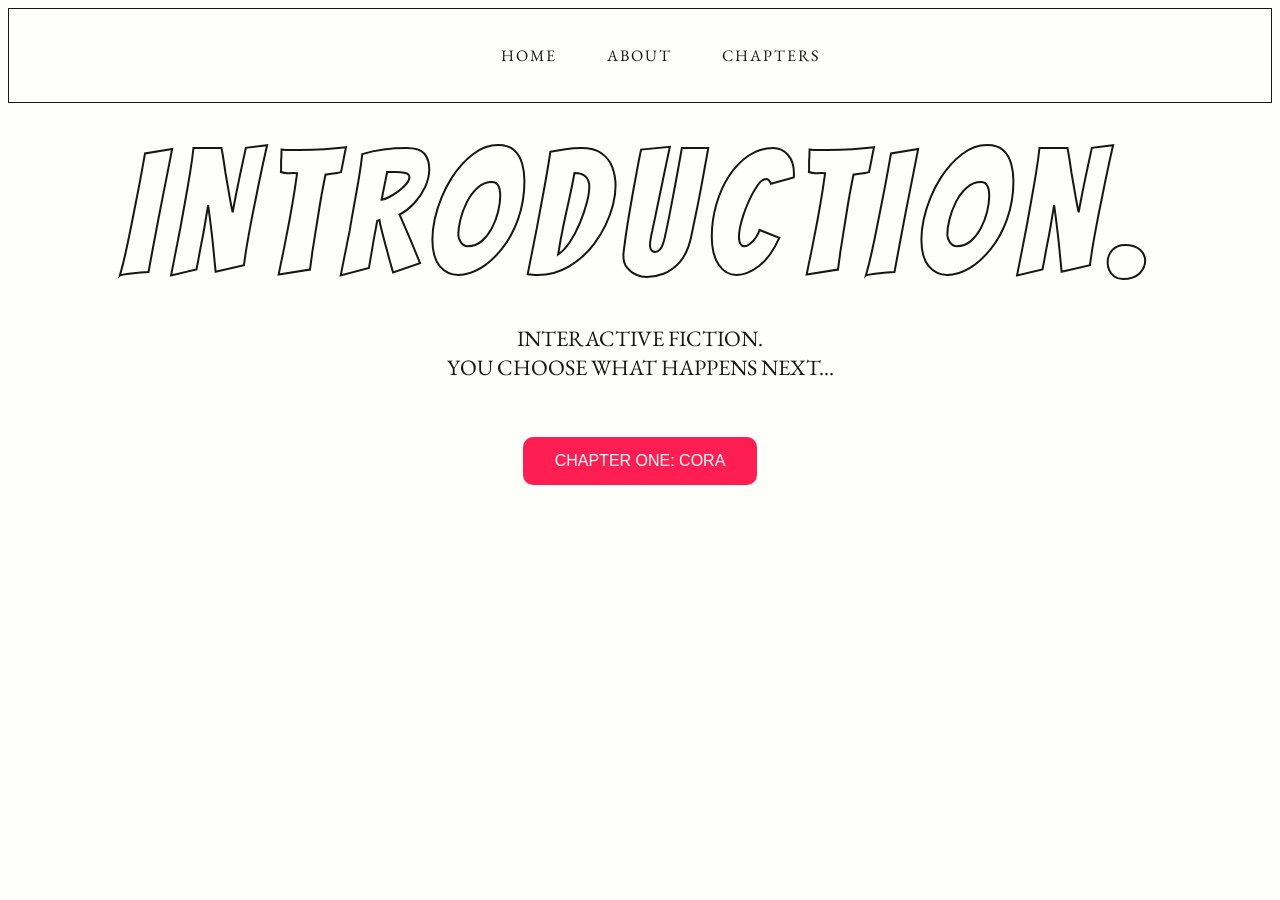
==== index.html @ d99d7624 "changed button for mobile size" ====
<!DOCTYPE html>
<html lang="en">
  <head>
    <meta charset="UTF-8" />
    <meta name="viewport" content="width=<, initial-scale=1.0" />
    <link rel="preconnect" href="https://fonts.googleapis.com">
<link rel="preconnect" href="https://fonts.gstatic.com" crossorigin>
<link href="https://fonts.googleapis.com/css2?family=Archivo+Black&family=Bangers&family=Didact+Gothic&family=EB+Garamond:ital,wght@0,400..800;1,400..800&display=swap" rel="stylesheet">
  
        <link rel="stylesheet" href="src/style.css" />

    <title>A WORLD WITHOUT Y</title>
    
  </head>
  <body>
  
      <nav>
    <ul>
     <li><a href="index.html">HOME</a></li>
        <li><a href="about.html">ABOUT</a></li>
        <li><a href="chapters.html">CHAPTERS</a></li>
    </ul>
  </nav>
<br/>
    <h1>INTRODUCTION.<h1>
      <h2> INTERACTIVE FICTION. <br/> YOU CHOOSE WHAT HAPPENS NEXT...</h2>
<br/> <br/> 
     <a href="chapters.html">  <button class="chapterone" type="button" >CHAPTER ONE: CORA</button>
   
<br/>
<br/>
<br/> <br/> 
  
  </body>
</html>
---- src/style.css ----
body {
  background: #fefffa;
  text-align: center;
}

h1 {
  font-style: normal;
  text-shadow: 3px 3px 2px #fefffa;
  -webkit-text-fill-color: transparent;
  -webkit-text-stroke-width: 2px;
  -webkit-text-stroke-color: #171616;
  font-size: 174px;
  font-family: "Bangers", system-ui;
  font-weight: 400;
  font-style: normal;
  margin: 0 auto;
  letter-spacing: 14px;
}

h2 {
  font-family: "EB Garamond", serif;
  font-size: 22px;
  color: #171617;
  font-weight: lighter;
}

p {
  font-family: "EB Garamond", serif;
  font-optical-sizing: auto;
  font-weight: 300;
  font-style: normal;
  color: #171616;
  font-size: 18px;
}

nav {
  background-color: #fefffa;
  padding: 20px;
  font-family: "EB Garamond", serif;
  font-weight: lighter;
  border: solid, #171616;
  border-width: 1px;
}

nav ul {
  display: flex;
  justify-content: center;
  list-style: none;
  gap: 50px;
  letter-spacing: 2px;
}

nav a {
  color: #171616;
  text-decoration: none;
  font-weight: 100;
  transition: 0.3s;
}

nav a:hover {
  color: #747474;
}

.chapterone {
  background-color: rgba(255, 0, 60, 0.884);
  border: none;
  color: white;
  padding: 15px 32px;
  text-align: center;
  text-decoration: none;
  display: inline-block;
  font-size: 16px;
  cursor: pointer;
  border-radius: 10px;
}

.chapterone:hover {
  background-color: rgba(255, 0, 60, 0.7);
  border: none;
  color: white;
  padding: 15px 32px;
  text-align: center;
  text-decoration: none;
  display: inline-block;
  font-size: 16px;
  cursor: pointer;
}

@media (max-width: 576px) {
  h1 {
    font-style: normal;
    text-shadow: 3px 3px 2px #fefffa;
    -webkit-text-fill-color: transparent;
    -webkit-text-stroke-width: 2px;
    -webkit-text-stroke-color: #171616;
    font-size: 70px;
    font-family: "Bangers", system-ui;
    font-weight: 300;
    font-style: normal;
    letter-spacing: 4px;
    margin-top: 40px;
  }

  h2 {
    font-family: "EB Garamond", serif;
    font-size: 14px;
    color: #171617;
    font-weight: lighter;
    margin-bottom: 100px;
  }

  p {
    font-family: "EB Garamond", serif;
    font-optical-sizing: auto;
    font-weight: 300;
    font-style: normal;
    color: #171616;
    font-size: 12px;
  }

  nav {
    background-color: #fefffa;
    padding: 14px;
    font-family: "EB Garamond", serif;
    font-weight: lighter;
    border: solid, #171616;
    border-width: 1px;
  }

  nav ul {
    display: flex;
    justify-content: center;
    list-style: none;
    gap: 30px;
    letter-spacing: 1px;
    font-size: 14px;
  }

  nav a {
    color: #171616;
    text-decoration: none;
    font-weight: 100;
    transition: 0.3s;
  }

  nav a:hover {
    color: #747474;
  }

  .chapterone {
    background-color: rgba(255, 0, 60, 0.884);
    border: none;
    color: white;
    padding: 32px 64px;
    text-align: center;
    text-decoration: none;
    display: inline-block;
    font-size: 16px;
    cursor: pointer;
    border-radius: 10px;
  }

  .chapterone:hover {
    background-color: rgba(255, 0, 60, 0.7);
    border: none;
    color: white;
    padding: 32px 64px;
    text-align: center;
    text-decoration: none;
    display: inline-block;
    font-size: 16px;
    cursor: pointer;
  }
}
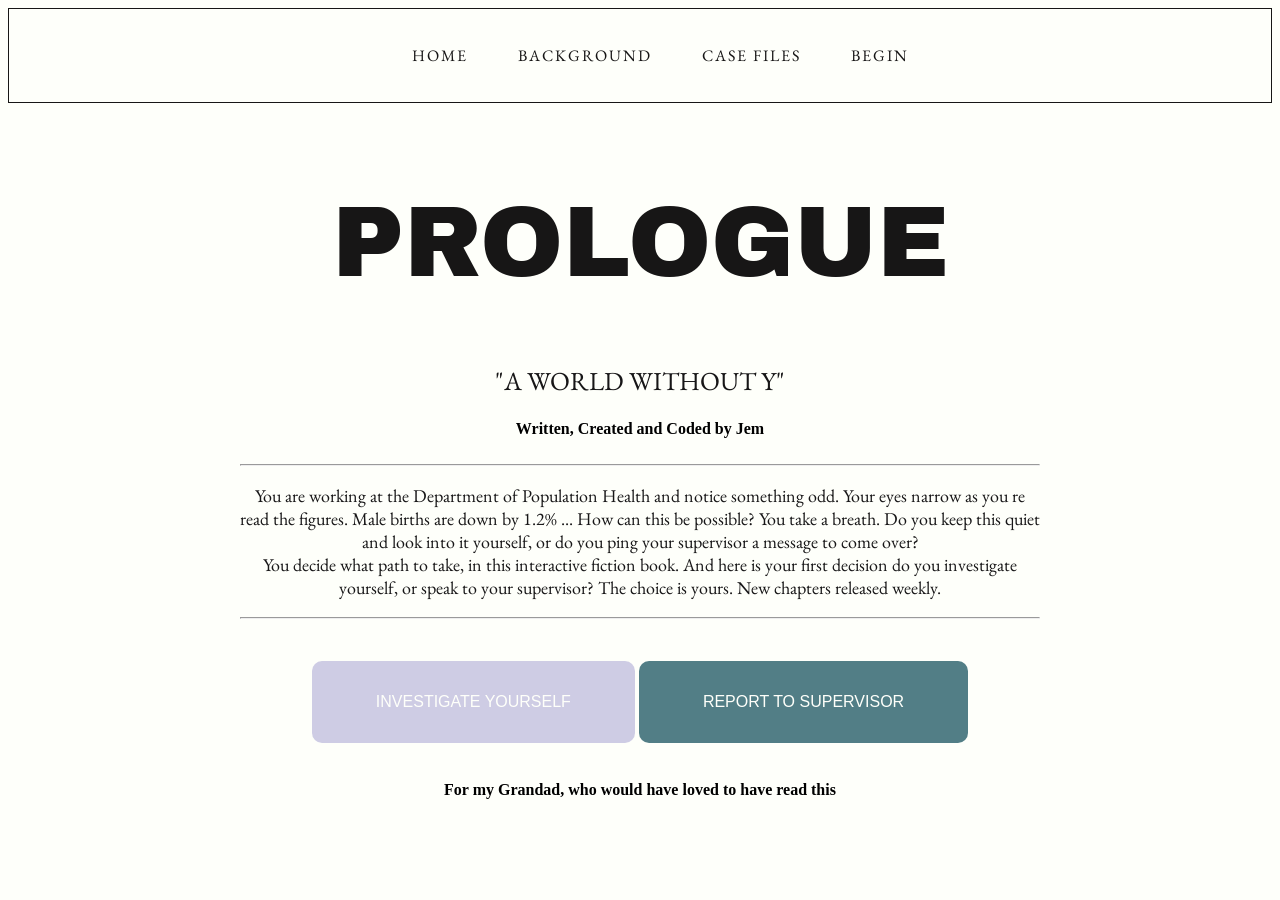
==== commit 3bbde471: "colors and buttons made neutral" ====
--- a/index.html
+++ b/index.html
@@ -3,33 +3,59 @@
   <head>
     <meta charset="UTF-8" />
     <meta name="viewport" content="width=<, initial-scale=1.0" />
-    <link rel="preconnect" href="https://fonts.googleapis.com">
-<link rel="preconnect" href="https://fonts.gstatic.com" crossorigin>
-<link href="https://fonts.googleapis.com/css2?family=Archivo+Black&family=Bangers&family=Didact+Gothic&family=EB+Garamond:ital,wght@0,400..800;1,400..800&display=swap" rel="stylesheet">
-  
-        <link rel="stylesheet" href="src/style.css" />
+    <link rel="preconnect" href="https://fonts.googleapis.com" />
+    <link rel="preconnect" href="https://fonts.gstatic.com" crossorigin />
+    <link
+      href="https://fonts.googleapis.com/css2?family=Archivo+Black&family=Bangers&family=Didact+Gothic&family=EB+Garamond:ital,wght@0,400..800;1,400..800&display=swap"
+      rel="stylesheet"
+    />
 
-    <title>A WORLD WITHOUT Y</title>
-    
+    <link rel="stylesheet" href="src/style.css" />
+
+    <title>A WORLD WITHOUT Y, INTERACTIVE FICTION</title>
   </head>
   <body>
-  
-      <nav>
-    <ul>
-     <li><a href="index.html">HOME</a></li>
-        <li><a href="about.html">ABOUT</a></li>
-        <li><a href="chapters.html">CHAPTERS</a></li>
-    </ul>
-  </nav>
-<br/>
-    <h1>INTRODUCTION.<h1>
-      <h2> INTERACTIVE FICTION. <br/> YOU CHOOSE WHAT HAPPENS NEXT...</h2>
-<br/> <br/> 
-     <a href="chapters.html">  <button class="chapterone" type="button" >CHAPTER ONE: CORA</button>
-   
-<br/>
-<br/>
-<br/> <br/> 
-  
+    <nav>
+      <ul>
+        <li><a href="index.html">HOME</a></li>
+        <li><a href="background.html">BACKGROUND</a></li>
+        <li><a href="casefiles.html">CASE FILES</a></li>
+        <li><a href="begin.html">BEGIN</a></li>
+      </ul>
+    </nav>
+    <br />
+    <div class="main">
+      <h1>PROLOGUE</h1>
+      <h2>"A WORLD WITHOUT Y"</h2>
+      <strong>Written, Created and Coded by Jem </strong><br /><br />
+      <hr />
+      <h3>
+        You are working at the Department of Population Health and notice
+        something odd. Your eyes narrow as you re read the figures. Male births
+        are down by 1.2% ... How can this be possible? You take a breath. Do you
+        keep this quiet and look into it yourself, or do you ping your
+        supervisor a message to come over?
+        <br />You decide what path to take, in this interactive fiction book.
+        And here is your first decision do you investigate yourself, or speak to
+        your supervisor? The choice is yours. New chapters released weekly.
+      </h3>
+
+      <hr />
+    </div>
+    <br />
+
+    <br />
+    <a href="chapteroneself.html">
+      <button class="chapterignore" type="button">
+        INVESTIGATE YOURSELF
+      </button></a
+    >
+    <a href="chapteroneact.html">
+      <button class="chapteract" type="button">REPORT TO SUPERVISOR</button></a
+    >
+    <br />
+    <br />
+    <br />
+    <strong>For my Grandad, who would have loved to have read this</strong>
   </body>
 </html>
--- a/src/style.css
+++ b/src/style.css
@@ -3,25 +3,31 @@
   text-align: center;
 }
 
+.main {
+  margin: 0 auto;
+  text-align: center;
+  max-width: 800px;
+}
 h1 {
   font-style: normal;
-  text-shadow: 3px 3px 2px #fefffa;
-  -webkit-text-fill-color: transparent;
-  -webkit-text-stroke-width: 2px;
-  -webkit-text-stroke-color: #171616;
-  font-size: 174px;
-  font-family: "Bangers", system-ui;
+  color: #171616;
+  font-size: 100px;
+  font-family: "Archivo Black", sans-serif;
   font-weight: 400;
   font-style: normal;
-  margin: 0 auto;
-  letter-spacing: 14px;
 }
 
 h2 {
   font-family: "EB Garamond", serif;
-  font-size: 22px;
+  font-size: 26px;
   color: #171617;
   font-weight: lighter;
+}
+h3 {
+  font-family: "EB Garamond", serif;
+  font-size: 18px;
+  color: #171617;
+  font-weight: 100;
 }
 
 p {
@@ -61,52 +67,87 @@
   color: #747474;
 }
 
-.chapterone {
-  background-color: rgba(255, 0, 60, 0.884);
+.chapterignore {
+  background-color: rgba(196, 194, 224, 0.824);
   border: none;
-  color: white;
-  padding: 15px 32px;
+  color: #fefffa;
+  padding: 32px 64px;
   text-align: center;
   text-decoration: none;
   display: inline-block;
   font-size: 16px;
   cursor: pointer;
   border-radius: 10px;
-}
-
-.chapterone:hover {
-  background-color: rgba(255, 0, 60, 0.7);
+  transition: 0.3s ease;
+  transform: translateY(-2px);
+}
+
+.chapterignore:hover {
+  border: solid, #171616;
+  background-color: #fefffa;
+  color: #171616;
+  border-width: 1px;
+  padding: 32px 64px;
+  text-align: center;
+  text-decoration: none;
+  display: inline-block;
+  font-size: 16px;
+  cursor: pointer;
+  transition: 0.3s ease;
+  transform: translateY(-2px);
+}
+
+.chapteract {
+  background-color: rgba(59, 109, 120, 0.884);
   border: none;
-  color: white;
-  padding: 15px 32px;
-  text-align: center;
-  text-decoration: none;
-  display: inline-block;
-  font-size: 16px;
-  cursor: pointer;
+  color: #fefffa;
+  padding: 32px 64px;
+  text-align: center;
+  text-decoration: none;
+  display: inline-block;
+  font-size: 16px;
+  cursor: pointer;
+  border-radius: 10px;
+  transition: 0.3s ease;
+  transform: translateY(-2px);
+}
+
+.chapteract:hover {
+  border: solid, #171616;
+  background-color: #fefffa;
+  color: #171616;
+  border-width: 1px;
+  padding: 32px 64px;
+  text-align: center;
+  text-decoration: none;
+  display: inline-block;
+  font-size: 16px;
+  cursor: pointer;
+  transition: 0.3s ease;
+  transform: translateY(-2px);
 }
 
 @media (max-width: 576px) {
   h1 {
     font-style: normal;
-    text-shadow: 3px 3px 2px #fefffa;
-    -webkit-text-fill-color: transparent;
-    -webkit-text-stroke-width: 2px;
-    -webkit-text-stroke-color: #171616;
-    font-size: 70px;
-    font-family: "Bangers", system-ui;
+    color: #171616;
+    font-size: 62px;
+    font-family: "Archivo Black", sans-serif;
     font-weight: 300;
     font-style: normal;
-    letter-spacing: 4px;
-    margin-top: 40px;
   }
 
   h2 {
     font-family: "EB Garamond", serif;
-    font-size: 14px;
+    font-size: 18px;
     color: #171617;
-    font-weight: lighter;
-    margin-bottom: 100px;
+    font-weight: 300;
+  }
+
+  .main {
+    margin: 0 auto;
+    text-align: center;
+    max-width: 400px;
   }
 
   p {
@@ -131,9 +172,9 @@
     display: flex;
     justify-content: center;
     list-style: none;
-    gap: 30px;
+    gap: 18px;
     letter-spacing: 1px;
-    font-size: 14px;
+    font-size: 12px;
   }
 
   nav a {
@@ -147,28 +188,23 @@
     color: #747474;
   }
 
-  .chapterone {
-    background-color: rgba(255, 0, 60, 0.884);
-    border: none;
-    color: white;
-    padding: 32px 64px;
-    text-align: center;
-    text-decoration: none;
-    display: inline-block;
-    font-size: 16px;
-    cursor: pointer;
-    border-radius: 10px;
-  }
-
-  .chapterone:hover {
-    background-color: rgba(255, 0, 60, 0.7);
-    border: none;
-    color: white;
-    padding: 32px 64px;
-    text-align: center;
-    text-decoration: none;
-    display: inline-block;
-    font-size: 16px;
-    cursor: pointer;
-  }
-}
+  .chapterignore {
+    padding: 18px 28px;
+    font-size: 12px;
+  }
+
+  .chapterignore:hover {
+    padding: 18px 28px;
+    font-size: 12px;
+  }
+
+  .chapteract {
+    padding: 18px 28px;
+    font-size: 12px;
+  }
+
+  .chapteract:hover {
+    padding: 18px 28px;
+    font-size: 12px;
+  }
+}
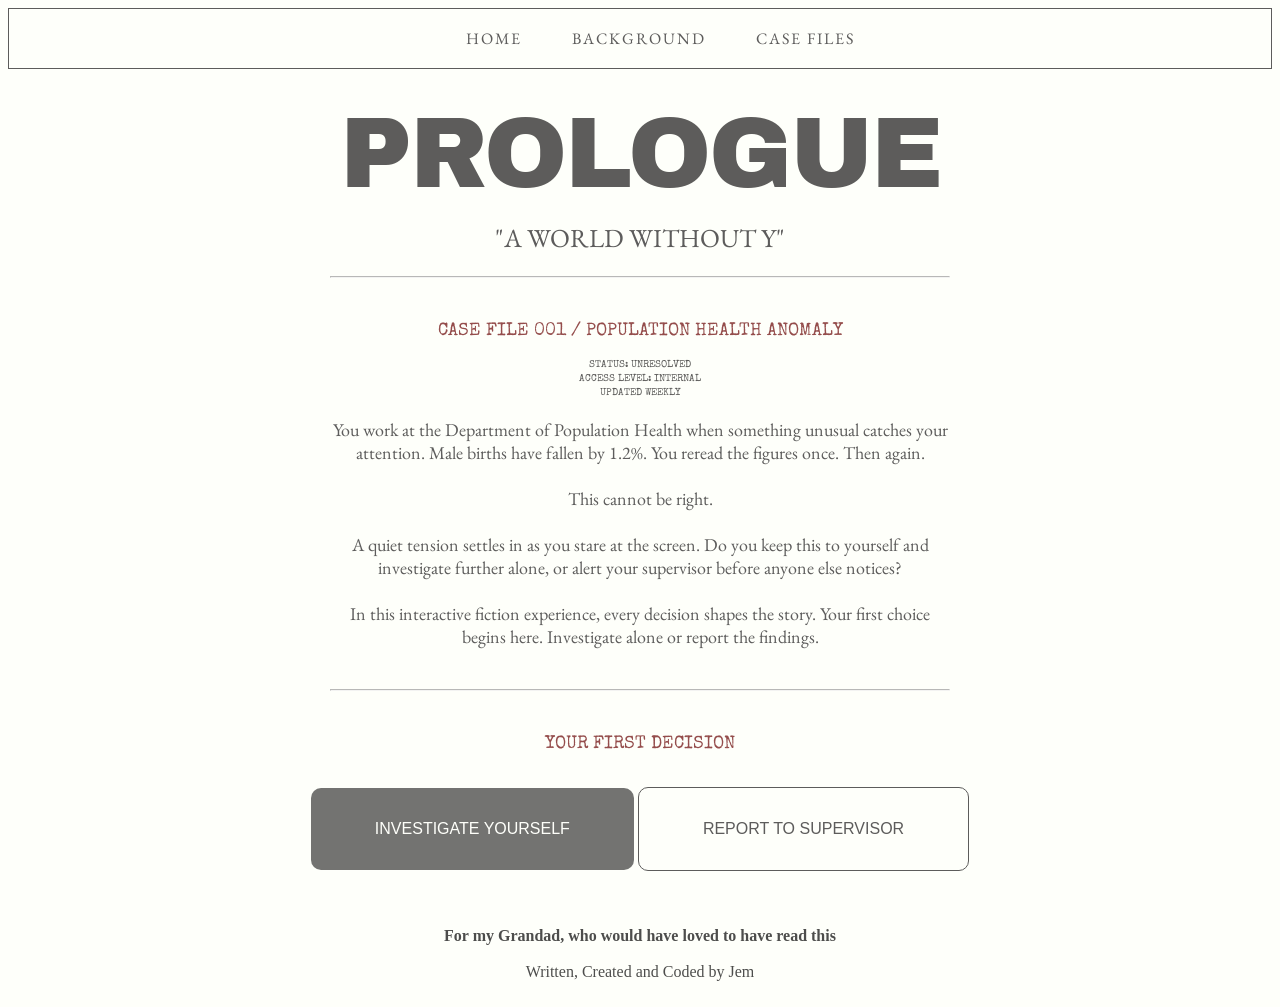
==== commit 2473c64e: "Changed whole landing page, updated buttons, fonts, sizing, text, content" ====
--- a/index.html
+++ b/index.html
@@ -9,7 +9,12 @@
       href="https://fonts.googleapis.com/css2?family=Archivo+Black&family=Bangers&family=Didact+Gothic&family=EB+Garamond:ital,wght@0,400..800;1,400..800&display=swap"
       rel="stylesheet"
     />
-
+    <link rel="preconnect" href="https://fonts.googleapis.com" />
+    <link rel="preconnect" href="https://fonts.gstatic.com" crossorigin />
+    <link
+      href="https://fonts.googleapis.com/css2?family=Special+Elite&display=swap"
+      rel="stylesheet"
+    />
     <link rel="stylesheet" href="src/style.css" />
 
     <title>A WORLD WITHOUT Y, INTERACTIVE FICTION</title>
@@ -20,42 +25,56 @@
         <li><a href="index.html">HOME</a></li>
         <li><a href="background.html">BACKGROUND</a></li>
         <li><a href="casefiles.html">CASE FILES</a></li>
-        <li><a href="begin.html">BEGIN</a></li>
       </ul>
     </nav>
-    <br />
+
     <div class="main">
       <h1>PROLOGUE</h1>
       <h2>"A WORLD WITHOUT Y"</h2>
-      <strong>Written, Created and Coded by Jem </strong><br /><br />
       <hr />
+      <br />
+      <p class="case-id">CASE FILE 001 / POPULATION HEALTH ANOMALY</p>
+      <p class="case-details">
+        STATUS: UNRESOLVED <br />ACCESS LEVEL: INTERNAL <br />
+        UPDATED WEEKLY
+      </p>
+
       <h3>
-        You are working at the Department of Population Health and notice
-        something odd. Your eyes narrow as you re read the figures. Male births
-        are down by 1.2% ... How can this be possible? You take a breath. Do you
-        keep this quiet and look into it yourself, or do you ping your
-        supervisor a message to come over?
-        <br />You decide what path to take, in this interactive fiction book.
-        And here is your first decision do you investigate yourself, or speak to
-        your supervisor? The choice is yours. New chapters released weekly.
+        You work at the Department of Population Health when something unusual
+        catches your attention. Male births have fallen by 1.2%. You reread the
+        figures once. Then again.<br /><br />
+
+        This cannot be right.<br /><br />
+
+        A quiet tension settles in as you stare at the screen. Do you keep this
+        to yourself and investigate further alone, or alert your supervisor
+        before anyone else notices? <br /><br />
+
+        In this interactive fiction experience, every decision shapes the story.
+        Your first choice begins here. Investigate alone or report the
+        findings.<br /><br />
       </h3>
 
       <hr />
     </div>
     <br />
-
+    <h3 class="decision-title">YOUR FIRST DECISION</h3>
     <br />
     <a href="chapteroneself.html">
-      <button class="chapterignore" type="button">
+      <button class="chapteroptionone" type="button">
         INVESTIGATE YOURSELF
       </button></a
     >
     <a href="chapteroneact.html">
-      <button class="chapteract" type="button">REPORT TO SUPERVISOR</button></a
+      <button class="chapteroptiontwo" type="button">
+        REPORT TO SUPERVISOR
+      </button></a
     >
-    <br />
-    <br />
-    <br />
-    <strong>For my Grandad, who would have loved to have read this</strong>
+    <br /><br />
+
+    <br /><br />
+    <strong>For my Grandad, who would have loved to have read this</strong
+    ><br /><br />
+    Written, Created and Coded by Jem <br /><br />
   </body>
 </html>
--- a/src/style.css
+++ b/src/style.css
@@ -1,13 +1,30 @@
 body {
   background: #fefffa;
   text-align: center;
+  opacity: 0.7;
 }
 
 .main {
   margin: 0 auto;
   text-align: center;
-  max-width: 800px;
-}
+  max-width: 620px;
+}
+.case-id {
+  font-family: "Special Elite", system-ui;
+  color: #670000;
+}
+
+.case-details {
+  font-family: "Special Elite", system-ui;
+  font-size: 10px;
+  line-height: 14px;
+}
+
+.decision-title {
+  font-family: "Special Elite", system-ui;
+  color: #670000;
+}
+
 h1 {
   font-style: normal;
   color: #171616;
@@ -15,6 +32,10 @@
   font-family: "Archivo Black", sans-serif;
   font-weight: 400;
   font-style: normal;
+  line-height: 0.9;
+  margin: 0 auto;
+  margin-top: 40px;
+  letter-spacing: -2px;
 }
 
 h2 {
@@ -41,7 +62,7 @@
 
 nav {
   background-color: #fefffa;
-  padding: 20px;
+  padding: 3px;
   font-family: "EB Garamond", serif;
   font-weight: lighter;
   border: solid, #171616;
@@ -64,11 +85,12 @@
 }
 
 nav a:hover {
-  color: #747474;
-}
-
-.chapterignore {
-  background-color: rgba(196, 194, 224, 0.824);
+  color: #3b0303;
+  cursor: pointer;
+}
+
+.chapteroptionone {
+  background-color: rgba(13, 13, 13, 0.824);
   border: none;
   color: #fefffa;
   padding: 32px 64px;
@@ -82,40 +104,39 @@
   transform: translateY(-2px);
 }
 
-.chapterignore:hover {
+.chapteroptionone:hover {
+  color: #fefffa;
+  background-color: #670000;
+  border-width: 1px;
+  padding: 32px 64px;
+  text-align: center;
+  text-decoration: none;
+  display: inline-block;
+  font-size: 16px;
+  cursor: pointer;
+  transition: 0.3s ease;
+  transform: translateY(-2px);
+}
+
+.chapteroptiontwo {
+  background-color: #fefffa;
   border: solid, #171616;
-  background-color: #fefffa;
-  color: #171616;
-  border-width: 1px;
-  padding: 32px 64px;
-  text-align: center;
-  text-decoration: none;
-  display: inline-block;
-  font-size: 16px;
-  cursor: pointer;
-  transition: 0.3s ease;
-  transform: translateY(-2px);
-}
-
-.chapteract {
-  background-color: rgba(59, 109, 120, 0.884);
-  border: none;
+  border-width: 1px;
+  color: #171616;
+  padding: 32px 64px;
+  text-align: center;
+  text-decoration: none;
+  display: inline-block;
+  font-size: 16px;
+  cursor: pointer;
+  border-radius: 10px;
+  transition: 0.3s ease;
+  transform: translateY(-2px);
+}
+
+.chapteroptiontwo:hover {
   color: #fefffa;
-  padding: 32px 64px;
-  text-align: center;
-  text-decoration: none;
-  display: inline-block;
-  font-size: 16px;
-  cursor: pointer;
-  border-radius: 10px;
-  transition: 0.3s ease;
-  transform: translateY(-2px);
-}
-
-.chapteract:hover {
-  border: solid, #171616;
-  background-color: #fefffa;
-  color: #171616;
+  background-color: #670000;
   border-width: 1px;
   padding: 32px 64px;
   text-align: center;
@@ -188,23 +209,23 @@
     color: #747474;
   }
 
-  .chapterignore {
-    padding: 18px 28px;
-    font-size: 12px;
-  }
-
-  .chapterignore:hover {
-    padding: 18px 28px;
-    font-size: 12px;
-  }
-
-  .chapteract {
-    padding: 18px 28px;
-    font-size: 12px;
-  }
-
-  .chapteract:hover {
-    padding: 18px 28px;
-    font-size: 12px;
-  }
-}
+  .chapteroptionone {
+    padding: 18px 22px;
+    font-size: 12px;
+  }
+
+  .chapteroptionone:hover {
+    padding: 18px 22px;
+    font-size: 12px;
+  }
+
+  .chapteroptiontwo {
+    padding: 18px 22px;
+    font-size: 12px;
+  }
+
+  .chapteroptiontwo:hover {
+    padding: 18px 22px;
+    font-size: 12px;
+  }
+}
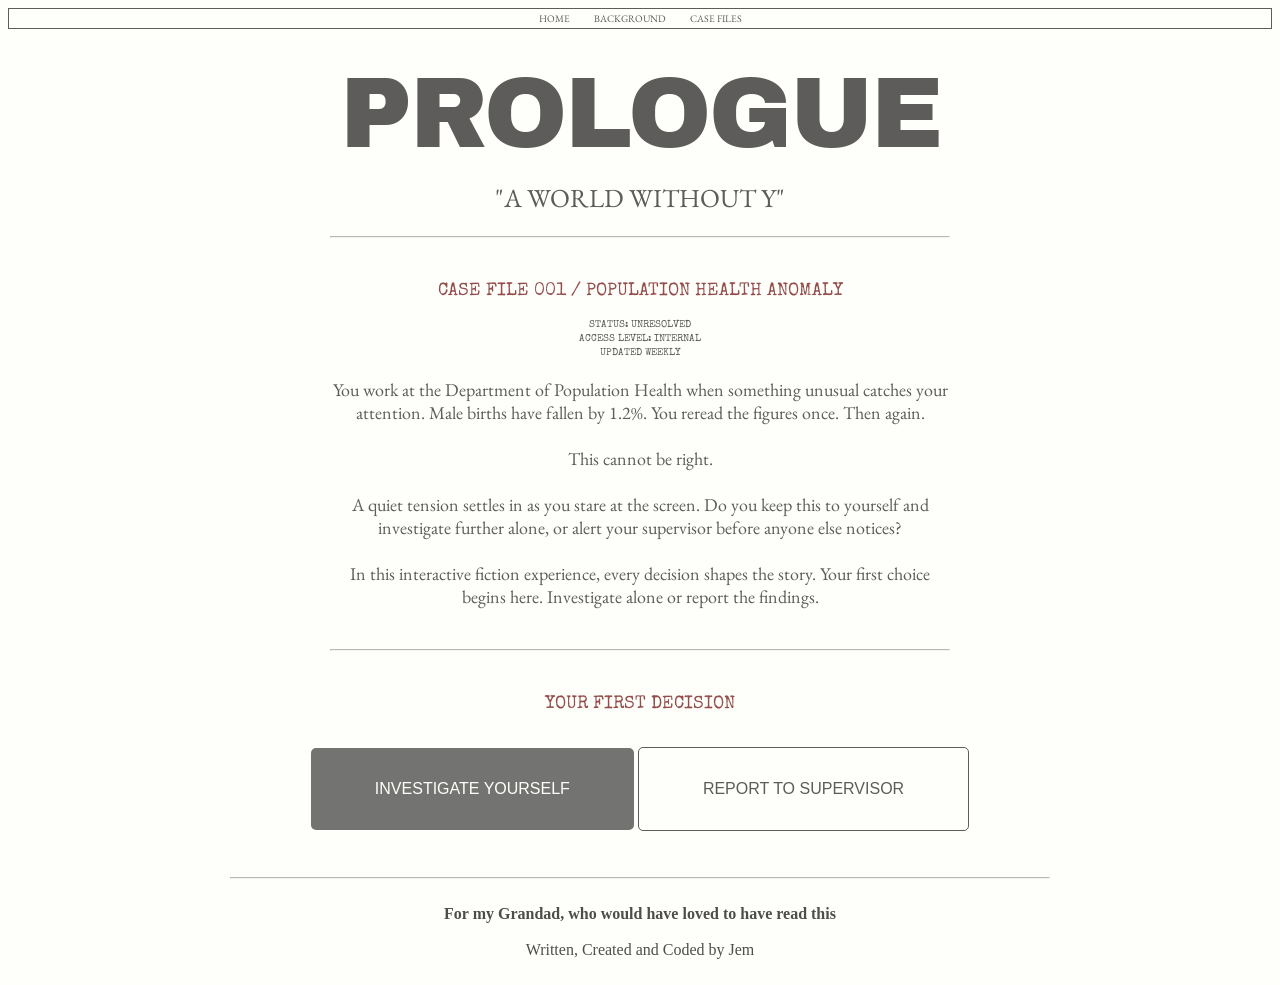
==== commit 3d77d842: "adjusted button sizing" ====
--- a/index.html
+++ b/index.html
@@ -58,21 +58,25 @@
       <hr />
     </div>
     <br />
-    <h3 class="decision-title">YOUR FIRST DECISION</h3>
+    <div class="decision-making-area">
+      <h3 class="decision-title">YOUR FIRST DECISION</h3>
+      <br />
+      <a href="chapteroneself.html">
+        <button class="chapteroptionone" type="button">
+          INVESTIGATE YOURSELF
+        </button></a
+      >
+      <a href="chapteronereport.html">
+        <button class="chapteroptiontwo" type="button">
+          REPORT TO SUPERVISOR
+        </button></a
+      >
+      <br /><br />
+
+      <br />
+      <hr />
+    </div>
     <br />
-    <a href="chapteroneself.html">
-      <button class="chapteroptionone" type="button">
-        INVESTIGATE YOURSELF
-      </button></a
-    >
-    <a href="chapteroneact.html">
-      <button class="chapteroptiontwo" type="button">
-        REPORT TO SUPERVISOR
-      </button></a
-    >
-    <br /><br />
-
-    <br /><br />
     <strong>For my Grandad, who would have loved to have read this</strong
     ><br /><br />
     Written, Created and Coded by Jem <br /><br />
--- a/src/style.css
+++ b/src/style.css
@@ -25,6 +25,12 @@
   color: #670000;
 }
 
+.decision-making-area {
+  max-width: 820px;
+  margin: 0 auto;
+  justify-content: center;
+  display: block;
+}
 h1 {
   font-style: normal;
   color: #171616;
@@ -65,16 +71,18 @@
   padding: 3px;
   font-family: "EB Garamond", serif;
   font-weight: lighter;
-  border: solid, #171616;
-  border-width: 1px;
+  border: 1px solid #171616;
+  margin: 0 auto;
 }
 
 nav ul {
   display: flex;
   justify-content: center;
   list-style: none;
-  gap: 50px;
-  letter-spacing: 2px;
+  gap: 24px;
+  font-size: 10px;
+  padding: 0;
+  margin: 0;
 }
 
 nav a {
@@ -82,6 +90,7 @@
   text-decoration: none;
   font-weight: 100;
   transition: 0.3s;
+  margin: 0 auto;
 }
 
 nav a:hover {
@@ -99,7 +108,7 @@
   display: inline-block;
   font-size: 16px;
   cursor: pointer;
-  border-radius: 10px;
+  border-radius: 5px;
   transition: 0.3s ease;
   transform: translateY(-2px);
 }
@@ -107,7 +116,6 @@
 .chapteroptionone:hover {
   color: #fefffa;
   background-color: #670000;
-  border-width: 1px;
   padding: 32px 64px;
   text-align: center;
   text-decoration: none;
@@ -120,16 +128,15 @@
 
 .chapteroptiontwo {
   background-color: #fefffa;
-  border: solid, #171616;
-  border-width: 1px;
-  color: #171616;
-  padding: 32px 64px;
-  text-align: center;
-  text-decoration: none;
-  display: inline-block;
-  font-size: 16px;
-  cursor: pointer;
-  border-radius: 10px;
+  border: 1px solid #171616;
+  color: #171616;
+  padding: 32px 64px;
+  text-align: center;
+  text-decoration: none;
+  display: inline-block;
+  font-size: 16px;
+  cursor: pointer;
+  border-radius: 5px;
   transition: 0.3s ease;
   transform: translateY(-2px);
 }
@@ -137,7 +144,6 @@
 .chapteroptiontwo:hover {
   color: #fefffa;
   background-color: #670000;
-  border-width: 1px;
   padding: 32px 64px;
   text-align: center;
   text-decoration: none;
@@ -180,13 +186,32 @@
     font-size: 12px;
   }
 
+  .case-id {
+    font-family: "Special Elite", system-ui;
+    color: #670000;
+    font-size: 16px;
+  }
+
+  .case-details {
+    font-family: "Special Elite", system-ui;
+    line-height: 14px;
+    font-size: 12px;
+  }
+
+  .decision-title {
+    font-family: "Special Elite", system-ui;
+    color: #670000;
+  }
+
   nav {
     background-color: #fefffa;
     padding: 14px;
     font-family: "EB Garamond", serif;
     font-weight: lighter;
-    border: solid, #171616;
-    border-width: 1px;
+    border: 1px solid #383737;
+    margin: 0 auto;
+    display: block;
+    justify-content: center;
   }
 
   nav ul {
@@ -196,6 +221,8 @@
     gap: 18px;
     letter-spacing: 1px;
     font-size: 12px;
+    padding: 0;
+    margin: 0;
   }
 
   nav a {
@@ -210,22 +237,24 @@
   }
 
   .chapteroptionone {
-    padding: 18px 22px;
+    padding: 16px 20px;
     font-size: 12px;
   }
 
   .chapteroptionone:hover {
-    padding: 18px 22px;
+    padding: 16px 20px;
     font-size: 12px;
   }
 
   .chapteroptiontwo {
-    padding: 18px 22px;
-    font-size: 12px;
+    padding: 16px 20px;
+    font-size: 12px;
+    background-color: #fefffa;
+    border: 1px solid #171616;
   }
 
   .chapteroptiontwo:hover {
-    padding: 18px 22px;
-    font-size: 12px;
-  }
-}
+    padding: 16px 20px;
+    font-size: 12px;
+  }
+}
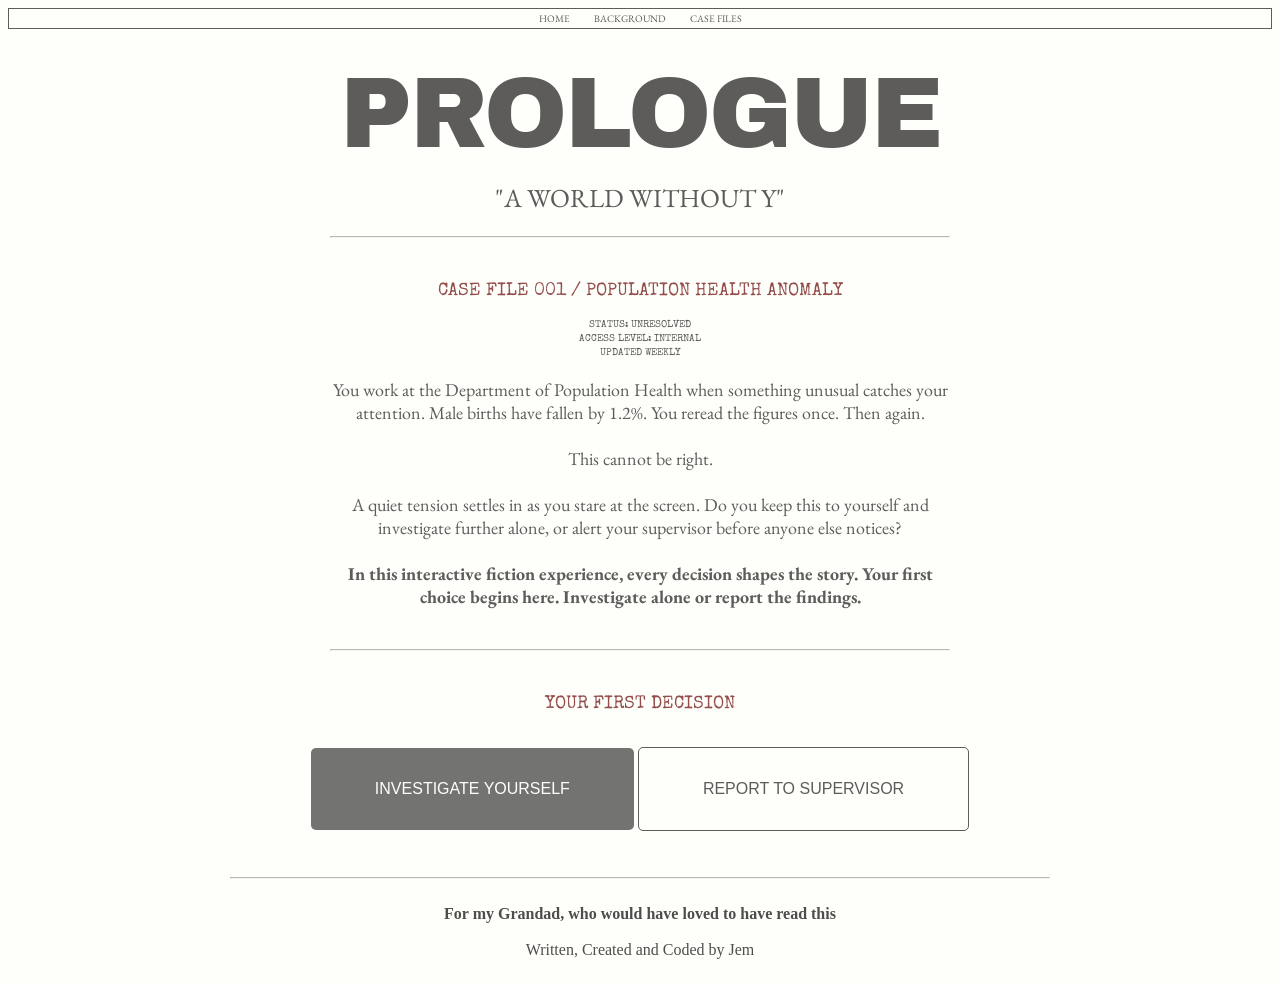
==== commit e5a06523: "added bold" ====
--- a/index.html
+++ b/index.html
@@ -50,9 +50,13 @@
         to yourself and investigate further alone, or alert your supervisor
         before anyone else notices? <br /><br />
 
-        In this interactive fiction experience, every decision shapes the story.
-        Your first choice begins here. Investigate alone or report the
-        findings.<br /><br />
+        <strong>
+          In this interactive fiction experience, every decision shapes the
+          story. Your first choice begins here. Investigate alone or report the
+          findings.
+        </strong>
+
+        <br /><br />
       </h3>
 
       <hr />
--- a/src/style.css
+++ b/src/style.css
@@ -55,6 +55,10 @@
   font-size: 18px;
   color: #171617;
   font-weight: 100;
+}
+
+h3 strong {
+  font-weight: 700;
 }
 
 p {
@@ -169,6 +173,10 @@
     font-size: 18px;
     color: #171617;
     font-weight: 300;
+  }
+
+  h3 strong {
+    font-weight: 700;
   }
 
   .main {
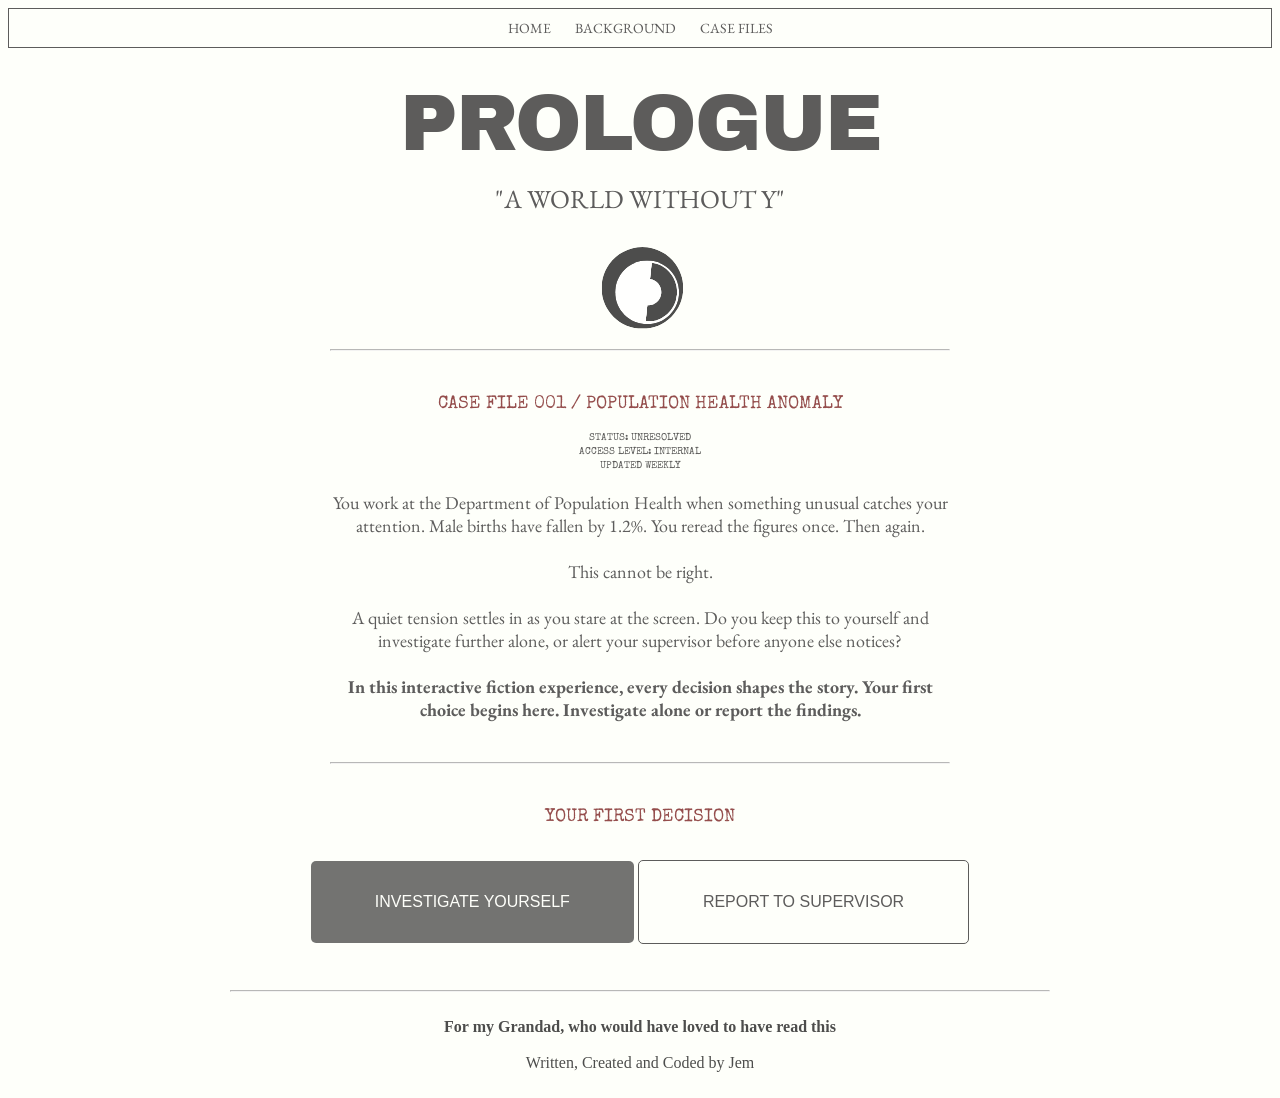
==== commit 380af4f2: "updated all pages" ====
--- a/index.html
+++ b/index.html
@@ -31,6 +31,7 @@
     <div class="main">
       <h1>PROLOGUE</h1>
       <h2>"A WORLD WITHOUT Y"</h2>
+      <img src="logo.svg" alt="InteractiveFictionLogo" class="logo" />
       <hr />
       <br />
       <p class="case-id">CASE FILE 001 / POPULATION HEALTH ANOMALY</p>
--- a/src/style.css
+++ b/src/style.css
@@ -2,6 +2,10 @@
   background: #fefffa;
   text-align: center;
   opacity: 0.7;
+}
+
+.logo {
+  width: 100px;
 }
 
 .main {
@@ -34,7 +38,7 @@
 h1 {
   font-style: normal;
   color: #171616;
-  font-size: 100px;
+  font-size: 80px;
   font-family: "Archivo Black", sans-serif;
   font-weight: 400;
   font-style: normal;
@@ -72,11 +76,10 @@
 
 nav {
   background-color: #fefffa;
-  padding: 3px;
+  padding: 10px;
   font-family: "EB Garamond", serif;
   font-weight: lighter;
   border: 1px solid #171616;
-  margin: 0 auto;
 }
 
 nav ul {
@@ -84,7 +87,7 @@
   justify-content: center;
   list-style: none;
   gap: 24px;
-  font-size: 10px;
+  font-size: 14px;
   padding: 0;
   margin: 0;
 }
@@ -213,7 +216,7 @@
 
   nav {
     background-color: #fefffa;
-    padding: 14px;
+    padding: 10px;
     font-family: "EB Garamond", serif;
     font-weight: lighter;
     border: 1px solid #383737;
@@ -228,7 +231,7 @@
     list-style: none;
     gap: 18px;
     letter-spacing: 1px;
-    font-size: 12px;
+    font-size: 10px;
     padding: 0;
     margin: 0;
   }
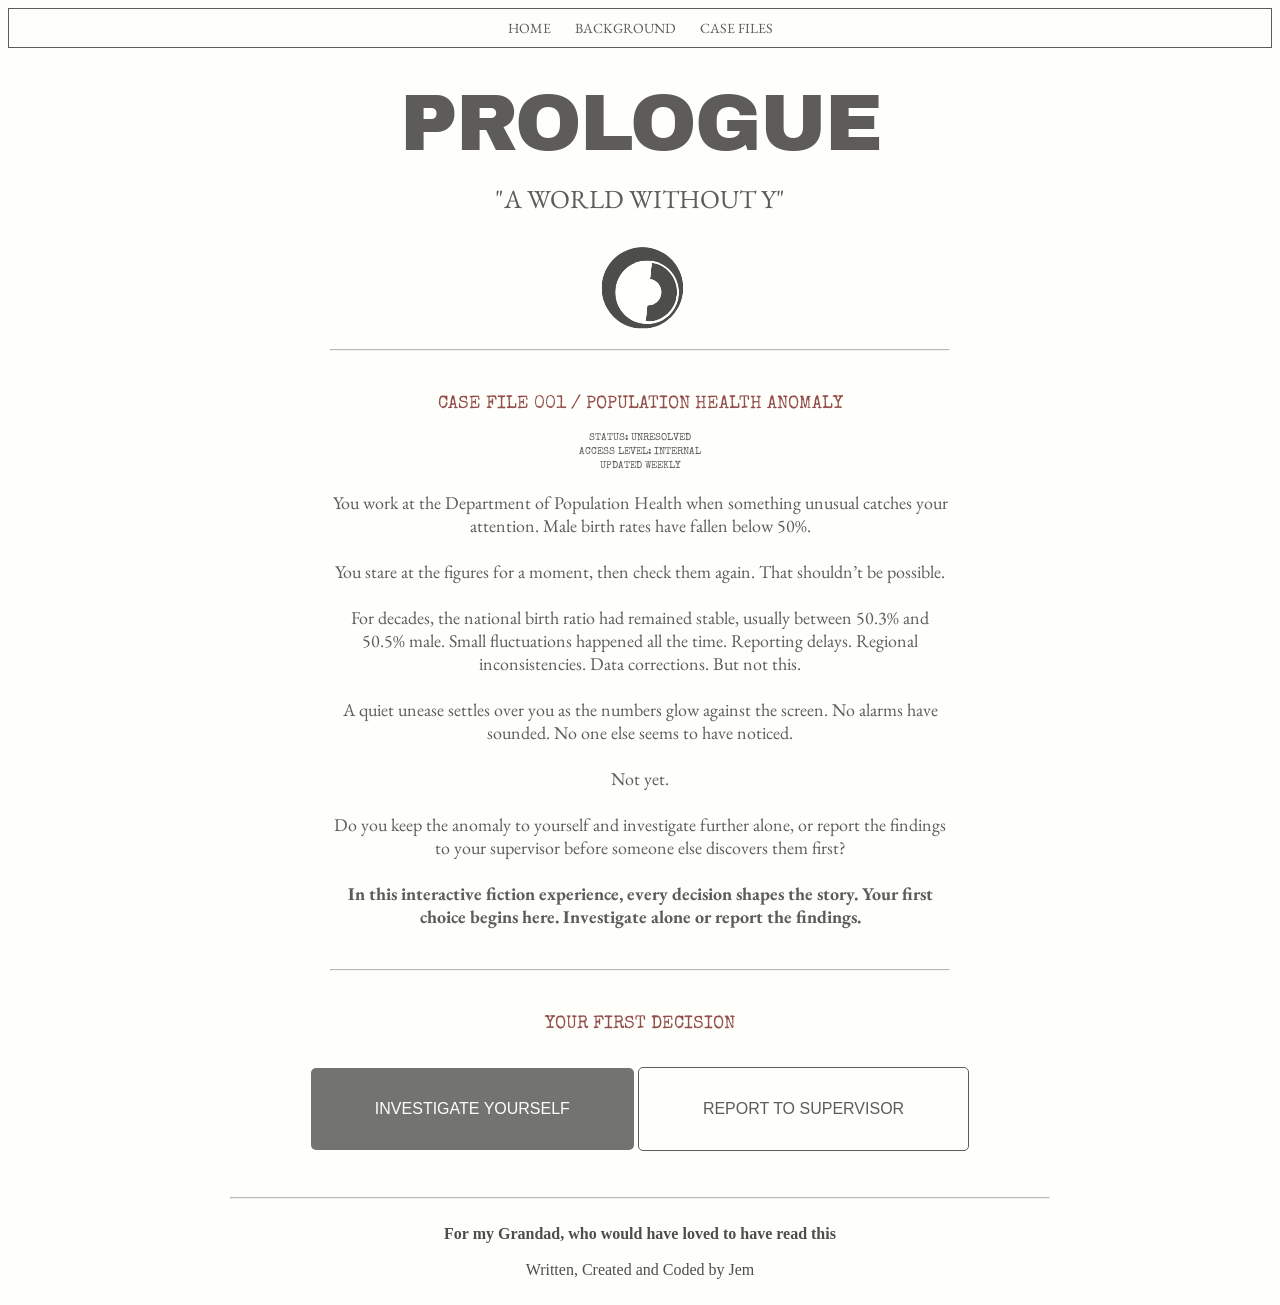
==== commit 95cc0dc8: "changed first page" ====
--- a/index.html
+++ b/index.html
@@ -42,15 +42,25 @@
 
       <h3>
         You work at the Department of Population Health when something unusual
-        catches your attention. Male births have fallen by 1.2%. You reread the
-        figures once. Then again.<br /><br />
+        catches your attention. Male birth rates have fallen below 50%.<br /><br />
 
-        This cannot be right.<br /><br />
+        You stare at the figures for a moment, then check them again. That
+        shouldn’t be possible.<br /><br />
 
-        A quiet tension settles in as you stare at the screen. Do you keep this
-        to yourself and investigate further alone, or alert your supervisor
-        before anyone else notices? <br /><br />
+        For decades, the national birth ratio had remained stable, usually
+        between 50.3% and 50.5% male. Small fluctuations happened all the time.
+        Reporting delays. Regional inconsistencies. Data corrections. But not
+        this.<br /><br />
 
+        A quiet unease settles over you as the numbers glow against the screen.
+        No alarms have sounded. No one else seems to have noticed.<br /><br />
+
+        Not yet.
+        <br /><br />
+        Do you keep the anomaly to yourself and investigate further alone, or
+        report the findings to your supervisor before someone else discovers
+        them first?
+        <br /><br />
         <strong>
           In this interactive fiction experience, every decision shapes the
           story. Your first choice begins here. Investigate alone or report the
--- a/src/style.css
+++ b/src/style.css
@@ -34,6 +34,10 @@
   margin: 0 auto;
   justify-content: center;
   display: block;
+}
+
+.book {
+  text-align: left;
 }
 h1 {
   font-style: normal;
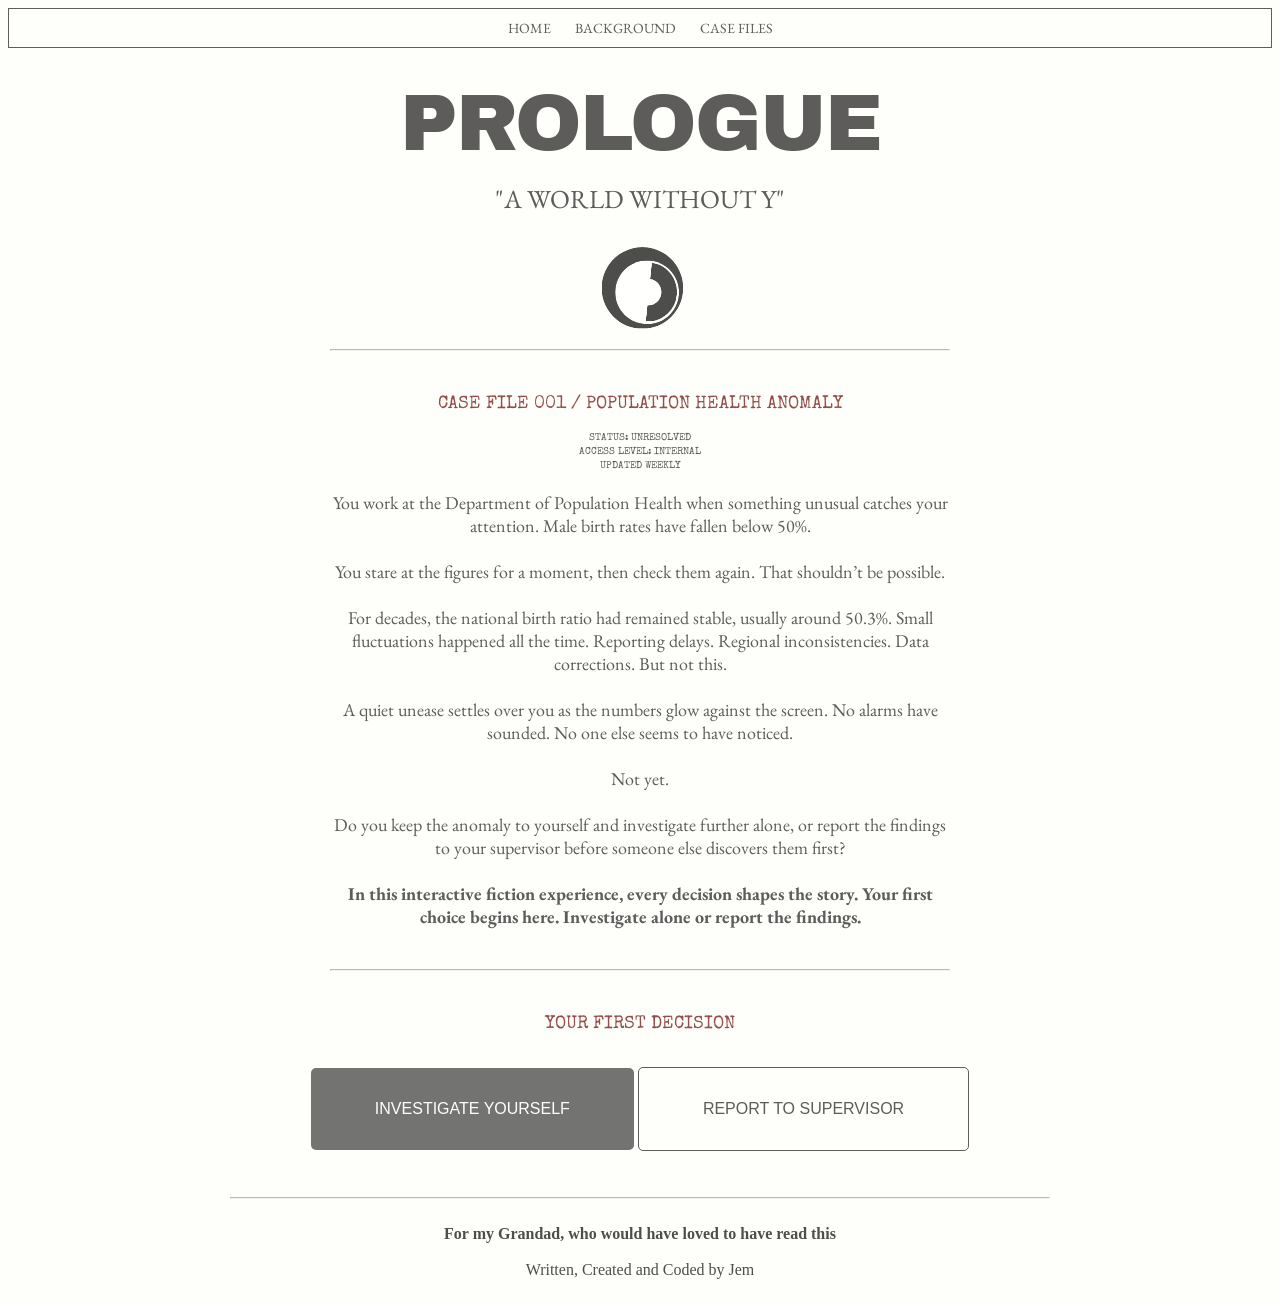
==== commit 4dbbe116: "altering chapter content" ====
--- a/index.html
+++ b/index.html
@@ -48,9 +48,8 @@
         shouldn’t be possible.<br /><br />
 
         For decades, the national birth ratio had remained stable, usually
-        between 50.3% and 50.5% male. Small fluctuations happened all the time.
-        Reporting delays. Regional inconsistencies. Data corrections. But not
-        this.<br /><br />
+        around 50.3%. Small fluctuations happened all the time. Reporting
+        delays. Regional inconsistencies. Data corrections. But not this.<br /><br />
 
         A quiet unease settles over you as the numbers glow against the screen.
         No alarms have sounded. No one else seems to have noticed.<br /><br />
